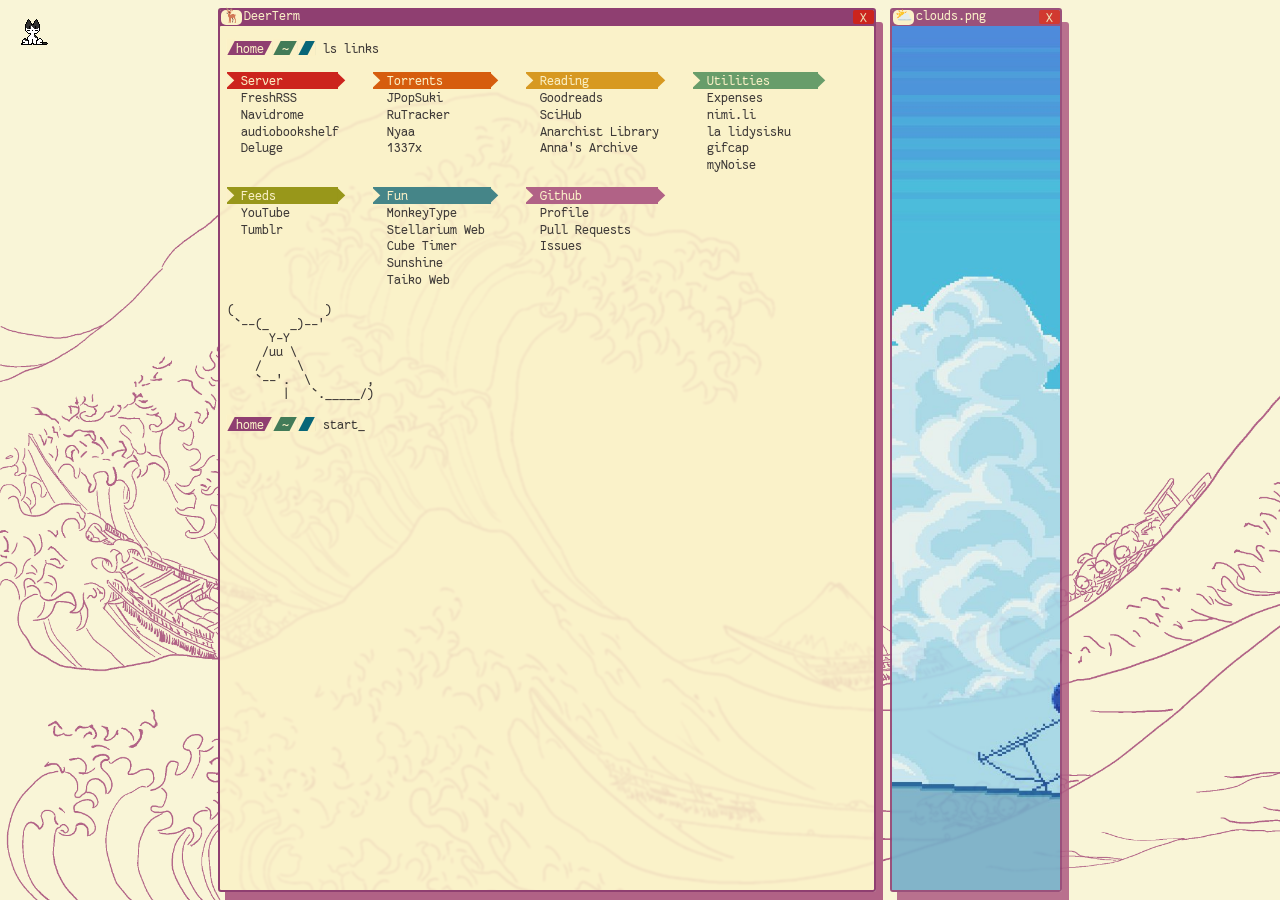
==== index.html @ ce0cee03 "added favicon (finally lmao)" ====
<html>
	<head>
		<!-- Meta -->
			<title>lena@home</title>
			<meta name="viewport" content="width=device-width, initial-scale=1.0">
			<meta name="theme-color" media="(prefers-color-scheme:light)" content="#ebdbb2">
			<meta name="theme-color" media="(prefers-color-scheme:dark)" content="#282828">
		<!-- Favicon -->
			<link rel="apple-touch-icon" sizes="180x180" href="img/favicon/apple-touch-icon.png">
			<link rel="icon" type="image/png" sizes="32x32" href="img/favicon/favicon-32x32.png">
			<link rel="icon" type="image/png" sizes="16x16" href="img/favicon/favicon-16x16.png">
			<link rel="manifest" href="/site.webmanifest">
		<!-- CSS -->
			<link rel="stylesheet" type="text/css" href="css/style.css">
	</head>

	<body>
		<!-- Terminal -->
		<main>
			<div class="titlebar" aria-hidden="true">
				<span class="icon">🦌</span>
				<span class="title">DeerTerm</span>
				<span class="close">X</span>
			</div>
			<p aria-hidden="true"><span class="host">home</span><span class="folder">~</span><span class="slash"></span> ls links</p>
			<nav>
				<ul>
					<li><a href="http://192.168.1.104:80">Server</a></li>
						<li><a href="http://deercraft.mooo.com:2000">FreshRSS</a></li>
						<li><a href="http://deercraft.mooo.com:4533">Navidrome</a></li>
						<li><a href="http://deercraft.mooo.com:13378">audiobookshelf</a></li>
						<li><a href="http://192.168.1.104:8112">Deluge</a></li>
				</ul>

				<ul>
					<li>Torrents</li>
						<li><a href="http://jpopsuki.eu">JPopSuki</a></li>
						<li><a href="http://rutracker.org">RuTracker</a></li>
						<li><a href="http://nyaa.si">Nyaa</a></li>
						<li><a href="http://1337x.to">1337x</a></li>
				</ul>

				<ul>
					<li>Reading</li>
						<li><a href="http://goodreads.com">Goodreads</a></li>
						<li><a href="http://whereisscihub.now.sh">SciHub</a></li>
						<li><a href="http://theanarchistlibrary.org">Anarchist Library</a></li>
						<li><a href="https://annas-archive.org">Anna's Archive</a></li>
				</ul>

				<ul>
					<li>Utilities</li>
						<li><a href="https://docs.google.com/spreadsheets/d/14-EPYANGz81wvxyXqrs6WxIbADskjUtUEodzl5-AEKI/edit?usp=sharing">Expenses</a></li>
						<li><a href="https://nimi.li/">nimi.li</a></li>
						<li><a href="https://sisku.org">la lidysisku</a></li>
						<li><a href="https://gifcap.dev/">gifcap</a></li>
						<li><a href="https://mynoise.net/">myNoise</a></li>
				</ul>

				<ul>
					<li>Feeds</li>
						<li><a href="http://youtube.com">YouTube</a></li>
						<li><a href="http://tumblr.com">Tumblr</a></li>
				</ul>

				<ul>
					<li>Fun</li>
						<li><a href="http://monkeytype.com">MonkeyType</a></li>
						<li><a href="https://stellarium-web.org/">Stellarium Web</a></li>
						<li><a href="https://ruwix.com/online-rubiks-stopwatch-timer/">Cube Timer</a></li>
						<li><a href="http://localhost:47990">Sunshine</a></li>
						<li><a href="https://ouo.269seahorse.me/">Taiko Web</a></li>
				</ul>

				<ul>
					<li><a href="http://github.com">Github</a></li>
						<li><a href="http://github.com/MarshDeer">Profile</a></li>
						<li><a href="http://github.com/pulls">Pull Requests</a></li>
						<li><a href="https://github.com/issues?q=is%3Aopen+is%3Aissue+user%3AMarshDeer+archived%3Afalse+">Issues</a></li>
				</ul>
			</nav>

			<pre aria-hidden="true">
(             )
 `--(_   _)--'
      Y-Y
     /uu \
    /     \
    `--'.  \        ,
        |   `._____/)</pre>
			<p aria-hidden="true"><span class="host">home</span><span class="folder">~</span><span class="slash"></span> start_</p>
		</main>

		<aside aria-hidden="true">
			<div class="titlebar" aria-hidden="true">
				<span class="icon">⛅</span>
				<span class="title">clouds.png</span>
				<span class="close">X</span>
			</div>
			<a onclick="themetoggle()">
				<picture>
					<source srcset="img/horizontal.png" media="(max-width: 730px)">
					<source srcset="img/vertical.jpg">
					<img src="img/vertical.jpg">
				</picture>
			</a>
		</aside>
	</body>
	<script src="js/oneko.js"></script>
	<script src="js/theme.js"></script>
</html>
---- css/style.css ----
/* Themes */
	/* Avoid eldritch horror animations */
        *|*:not(#oneko) {
                transition:			0.2s;
        }

        :root, :root.dark {--bg0h:#1d2021;--bg0t:rgba(40,40,40,.95);--bg0:#282828;--bg0s:#32302f;--bg1:#3c3836;--bg2:#504945;--bg3:#665c54;--bg4:#7c6f64;--gray:#928374;--fg0:#fbf1c7;--fg1:#ebdbb2;--fg2:#d5c4a1;--fg3:#bdae93;--fg4:#a89984;--red:#fb4934;--green:#b8bb26;--yellow:#fabd2f;--blue:#83a598;--purple:#d3869b;--aqua:#8ec07c;--orange:#fe8019;--dred:#cc241d;--dgreen:#98971a;--dyellow:#d79921;--dblue:#458588;--dpurple:#b16286;--daqua:#689d6a;--dorange:#d65d0e;--neko:url(img/cleo.gif);--background:url(../img/bgdark.png);}

        :root.light {--bg0h:#f9f5d7;--bg0t:rgba(251,241,199,.85);--bg0:#fbf1c7;--bg0s:#f2e5bc;--bg1:#ebdbb2;--bg2:#d5c4a1;--bg3:#bdae93;--bg4:#a89984;--gray:#928374;--fg0:#282828;--fg1:#3c3836;--fg2:#504945;--fg3:#665c54;--fg4:#7c6f64;--red:#9d0006;--green:#79740e;--yellow:#b57614;--blue:#076678;--purple:#8f3f71;--aqua:#427b58;--orange:#af3a03;--dred:#cc241d;--dgreen:#98971a;--dyellow:#d79921;--dblue:#458588;--dpurple:#b16286;--daqua:#689d6a;--dorange:#d65d0e;--neko:url(img/cleo.gif);--background:url(../img/bglight.png);}

/* Font */
        @font-face {
                font-family:			fantasque;
                src:				url(../font/fantasque.ttf);
        }

/* Desktop view */
        html {
                align-items:			center;
                font:				14px fantasque, monospace;
                line-height:			1.2;
                display:			flex;
                height:				100%;
		overflow-y:			hidden !important; /* why the hell is this necessary? */
                justify-content:		center;
        }

        body {
                background-color:		var(--bgcolor);
                background-size:		cover;
		background-image:		var(--background);
		display:			grid;
		grid-template-columns:		auto auto;
		column-gap:			2ch;
        }

        main {
                display:			flex;
                flex-direction:			column;
                min-height:			30ch;
                min-width:			50vw;
                padding:			2em;
                float:				left;
		padding:			2em 1ch 1em
        }

        p {
                margin:				0;
                color:				var(--fg1);
        }

                .host, .folder, .slash {
                        color:			var(--bg0);
                }

		.host {background-color:var(--purple);}
		.folder {background-color:var(--aqua);}
		.slash {background-color:var(--blue);}

			:where(.host, .folder, .slash)::before, :where(.host, .folder, .slash)::after {font-size:larger;}
			:where(.host, .folder, .slash)::after {content:"";}
			:where(.host, .folder, .slash)::before  {content:"";}

        a {
                color:				var(--fg1);
                text-decoration:		none;
        }

                ul:nth-child(1n) a:hover {color:var(--red);}
                ul:nth-child(2n) a:hover {color:var(--orange);}
                ul:nth-child(3n) a:hover {color:var(--yellow);}
                ul:nth-child(4n) a:hover {color:var(--aqua);}
                ul:nth-child(5n) a:hover {color:var(--green);}
                ul:nth-child(6n) a:hover {color:var(--blue);}
                ul:nth-child(7n) a:hover {color:var(--purple);}
        ul {
                list-style-type:		none;
                margin:				0;
                padding:			0;
        }

                ul:nth-child(1n) li:first-child {background-color:var(--dred);}
                ul:nth-child(2n) li:first-child {background-color:var(--dorange);}
                ul:nth-child(3n) li:first-child {background-color:var(--dyellow);}
                ul:nth-child(4n) li:first-child {background-color:var(--daqua);}
                ul:nth-child(5n) li:first-child {background-color:var(--dgreen);}
                ul:nth-child(6n) li:first-child {background-color:var(--dblue);}
                ul:nth-child(7n) li:first-child {background-color:var(--dpurple);}

		ul:nth-child(1n) li:first-child::after {color:var(--dred);}
		ul:nth-child(2n) li:first-child::after {color:var(--dorange);}
		ul:nth-child(3n) li:first-child::after {color:var(--dyellow);}
		ul:nth-child(4n) li:first-child::after {color:var(--daqua);}
		ul:nth-child(5n) li:first-child::after {color:var(--dgreen);}
		ul:nth-child(6n) li:first-child::after {color:var(--dblue);}
		ul:nth-child(7n) li:first-child::after {color:var(--dpurple);}

	li:first-child {
		color:			var(--bg0);
		margin-left:		-2ch;
		margin-right:		7ch;
		position:		relative;
	}

		li:first-child a {color: var(--bg0);}

		li:first-child::before {
			content:	" ";
		}

		li:first-child::after {
			content:	"";
			position:	absolute;
			right:		-1ch;
		}

        nav {
		row-gap:			1em;
                display:			grid;
                grid-template-columns:		auto auto auto auto;
                padding:			1em 0;
		margin-left:			2ch;
        }

        aside {
                float:				right;
                width:				24ch;
		opacity:			90%;
		padding:			calc(1em + 2px) 0 0;
        }

                aside img {
                        width:			100%;
                        height:			100%;
                        object-fit:		cover;
                }

        pre {
                margin:				0 0 1em 0;
                color:				var(--fg1);
                font:				14px fantasque;
        }
	
	main,
	aside {
		backdrop-filter:		blur(1px);
		box-shadow:			1ch 1em var(--dpurple),
						inset 0 calc(1em + 2px) var(--purple);
		background-color:		var(--bg0t);
                border:				2px solid var(--purple);
		border-radius:			3px;
		position:			relative;
	}

	::selection {
		color:				var(--fg1);
		background-color:		var(--dblue);
	}

	.titlebar {
		position:			absolute;
		top:				-3px;
		left:				1px;
		color:				var(--bg0);
		width:				100%;
		display:			flex;
		gap:				2px;
	}

		.titlebar .icon {
			color:			var(--fg1);
			background-color:	var(--bg0);
			padding:		2px;
			border-radius:		5px;
			height:			calc(1rem - 3px);
			position:		relative;
			top:			3px;
			line-height:		0.5
		}

		.titlebar .title {
			flex:			1;
		}

		.titlebar .close {
			content:		"X";
			position:		relative;
			top:			3px;
			right:			1px;
			width:			3ch;
			height:			1em;
			border-radius:		2px;
			background-color:	var(--dred);
			color:			#ebdbb2;
			text-align:		center;
			line-height:		1;
			justify-self:		flex-end;
		}
			
/* Mobile view */
        @media screen and (max-width: 730px) {
                html {
                        font:			11px fantasque;
                }

		body {
			display:		grid;
			grid-template-columns:	auto;
		}

                main {
                        display:		grid;
                        align-items:		center;
                }

                aside,
                main {
                        width: 			80vw;
                }

                aside {
                        max-height:		12em;
                        margin:			2em auto;
                        float:			left;
                }

                nav {
                        grid-template-columns:	30% 30% 30%;
                        grid-column-gap:	5%;
                }

                pre {
                        display:		none;
                }

                .slash {
                        font-size:		11px;
                }
        }

        @media screen and (max-width: 470px) {
                nav {
                        grid-template-columns:	40% 40%;
                        grid-column-gap:	20%;
                }

                aside {
                        max-height:		10em;
                }
        }

        @media screen and (max-width: 400px) {
                aside {
                        max-height:		8em;
                }

/* Accessibility */
	@media screen and (prefers-reduced-motion) {
		#oneko {
			display:		none;
		}

		* {
			transition:		none;
		}
	}
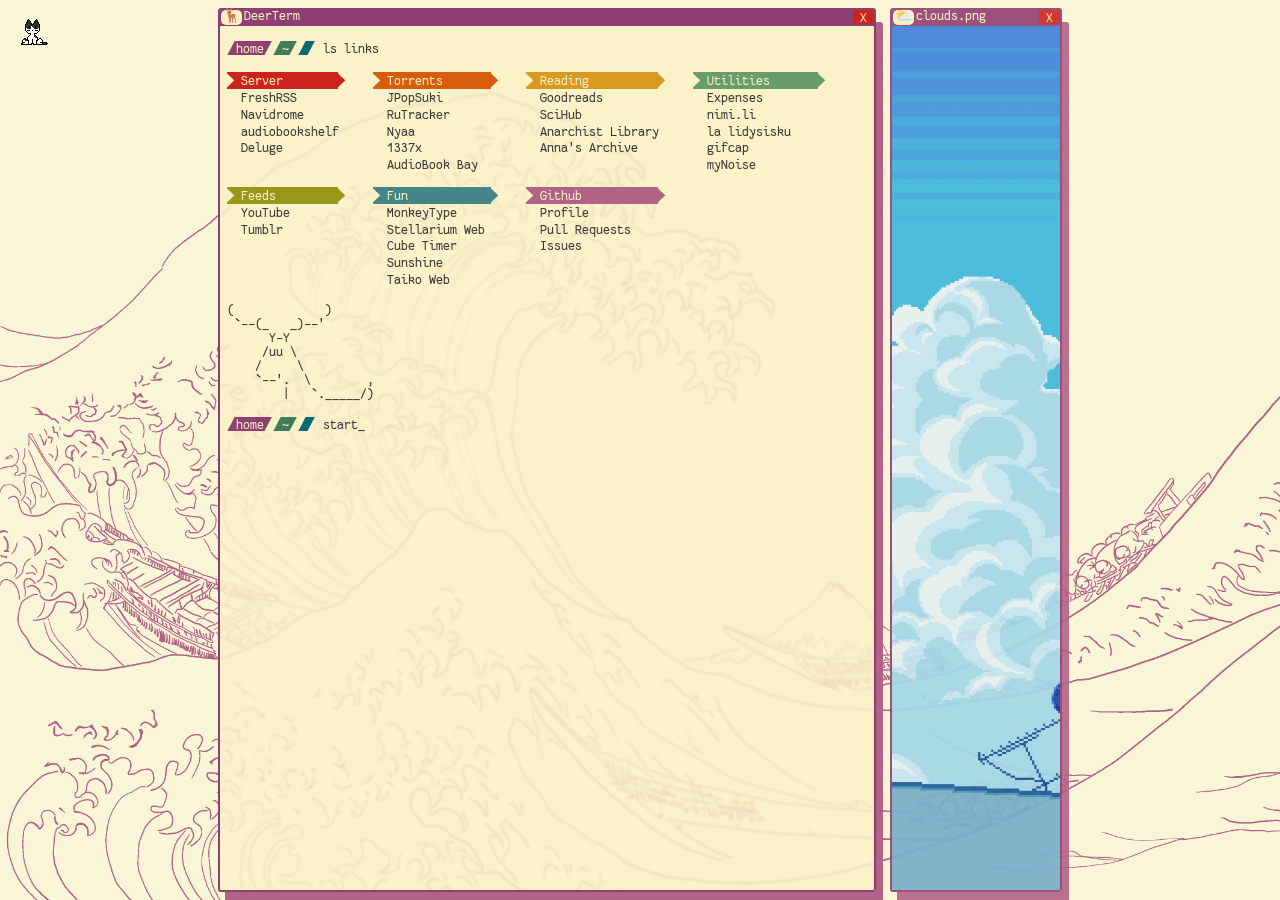
==== commit 9cfcfa03: "added ABB" ====
--- a/index.html
+++ b/index.html
@@ -34,17 +34,18 @@
 
 				<ul>
 					<li>Torrents</li>
-						<li><a href="http://jpopsuki.eu">JPopSuki</a></li>
-						<li><a href="http://rutracker.org">RuTracker</a></li>
-						<li><a href="http://nyaa.si">Nyaa</a></li>
-						<li><a href="http://1337x.to">1337x</a></li>
+						<li><a href="https://jpopsuki.eu">JPopSuki</a></li>
+						<li><a href="https://rutracker.org">RuTracker</a></li>
+						<li><a href="https://nyaa.si">Nyaa</a></li>
+						<li><a href="https://1337x.to">1337x</a></li>
+						<li><a href="https://audiobookbay.is">AudioBook Bay</a></li>
 				</ul>
 
 				<ul>
 					<li>Reading</li>
-						<li><a href="http://goodreads.com">Goodreads</a></li>
-						<li><a href="http://whereisscihub.now.sh">SciHub</a></li>
-						<li><a href="http://theanarchistlibrary.org">Anarchist Library</a></li>
+						<li><a href="https://goodreads.com">Goodreads</a></li>
+						<li><a href="https://whereisscihub.now.sh">SciHub</a></li>
+						<li><a href="https://theanarchistlibrary.org">Anarchist Library</a></li>
 						<li><a href="https://annas-archive.org">Anna's Archive</a></li>
 				</ul>
 
@@ -59,23 +60,23 @@
 
 				<ul>
 					<li>Feeds</li>
-						<li><a href="http://youtube.com">YouTube</a></li>
-						<li><a href="http://tumblr.com">Tumblr</a></li>
+						<li><a href="https://youtube.com">YouTube</a></li>
+						<li><a href="https://tumblr.com">Tumblr</a></li>
 				</ul>
 
 				<ul>
 					<li>Fun</li>
-						<li><a href="http://monkeytype.com">MonkeyType</a></li>
+						<li><a href="https://monkeytype.com">MonkeyType</a></li>
 						<li><a href="https://stellarium-web.org/">Stellarium Web</a></li>
 						<li><a href="https://ruwix.com/online-rubiks-stopwatch-timer/">Cube Timer</a></li>
-						<li><a href="http://localhost:47990">Sunshine</a></li>
+						<li><a href="https://localhost:47990">Sunshine</a></li>
 						<li><a href="https://ouo.269seahorse.me/">Taiko Web</a></li>
 				</ul>
 
 				<ul>
-					<li><a href="http://github.com">Github</a></li>
-						<li><a href="http://github.com/MarshDeer">Profile</a></li>
-						<li><a href="http://github.com/pulls">Pull Requests</a></li>
+					<li><a href="https://github.com">Github</a></li>
+						<li><a href="https://github.com/MarshDeer">Profile</a></li>
+						<li><a href="https://github.com/pulls">Pull Requests</a></li>
 						<li><a href="https://github.com/issues?q=is%3Aopen+is%3Aissue+user%3AMarshDeer+archived%3Afalse+">Issues</a></li>
 				</ul>
 			</nav>
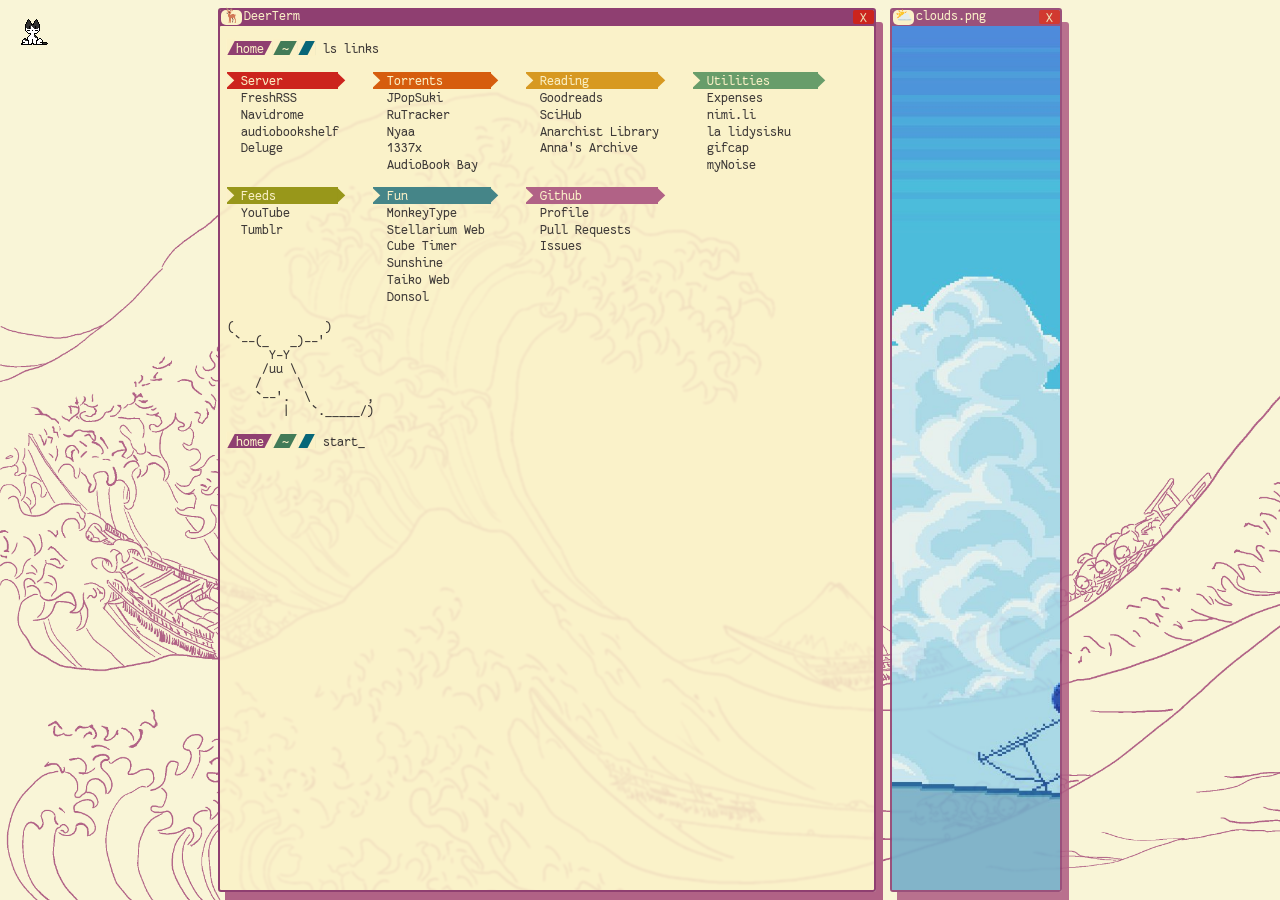
==== commit 340e6cc8: "added donsol TODO: FULL FUCKING REWRITE OF THIS THING" ====
--- a/index.html
+++ b/index.html
@@ -71,6 +71,7 @@
 						<li><a href="https://ruwix.com/online-rubiks-stopwatch-timer/">Cube Timer</a></li>
 						<li><a href="https://localhost:47990">Sunshine</a></li>
 						<li><a href="https://ouo.269seahorse.me/">Taiko Web</a></li>
+						<li><a href="https://donsol.tdjs.tech/">Donsol</a></li>
 				</ul>
 
 				<ul>
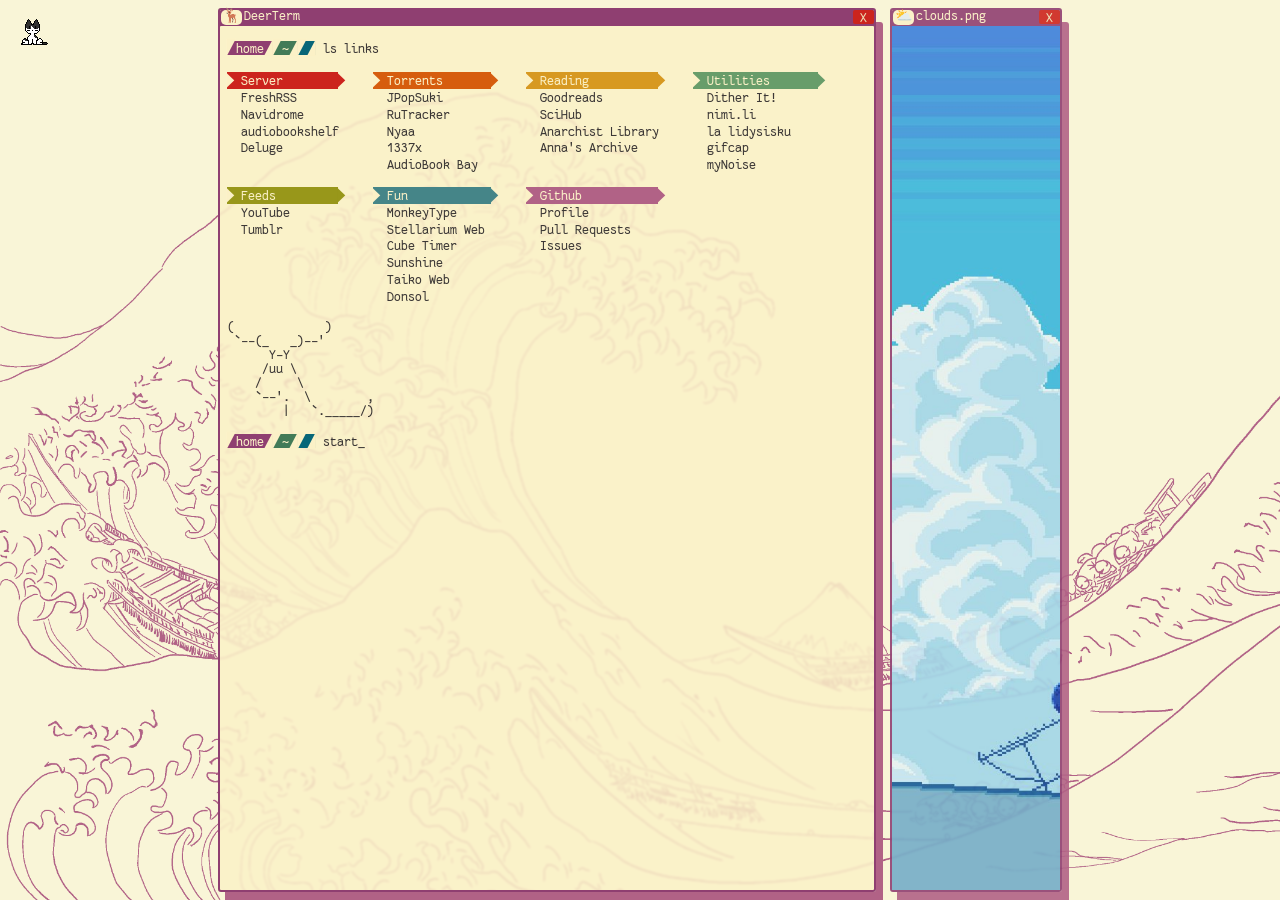
==== commit 6ec21634: "removed expenses, added ditherit" ====
--- a/index.html
+++ b/index.html
@@ -51,7 +51,7 @@
 
 				<ul>
 					<li>Utilities</li>
-						<li><a href="https://docs.google.com/spreadsheets/d/14-EPYANGz81wvxyXqrs6WxIbADskjUtUEodzl5-AEKI/edit?usp=sharing">Expenses</a></li>
+						<li><a href="https://ditherit.com/">Dither It!</a></li>
 						<li><a href="https://nimi.li/">nimi.li</a></li>
 						<li><a href="https://sisku.org">la lidysisku</a></li>
 						<li><a href="https://gifcap.dev/">gifcap</a></li>
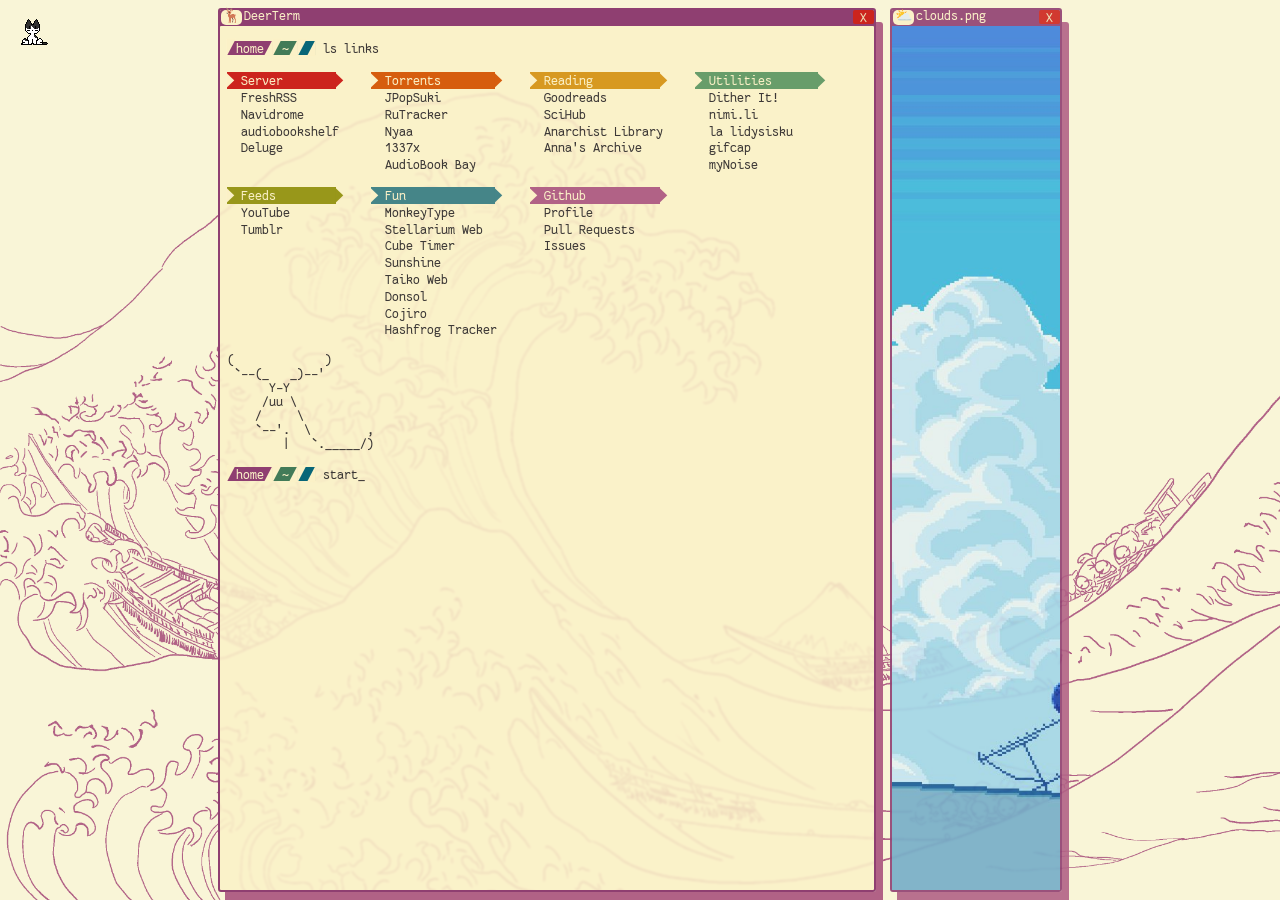
==== commit 9c81e220: "added zootr stuff" ====
--- a/index.html
+++ b/index.html
@@ -72,6 +72,8 @@
 						<li><a href="https://localhost:47990">Sunshine</a></li>
 						<li><a href="https://ouo.269seahorse.me/">Taiko Web</a></li>
 						<li><a href="https://donsol.tdjs.tech/">Donsol</a></li>
+						<li><a href="https://www.cojiro.app/">Cojiro</a></li>
+						<li><a href="https://hashflog-tracker.com/">Hashfrog Tracker</a></li>
 				</ul>
 
 				<ul>
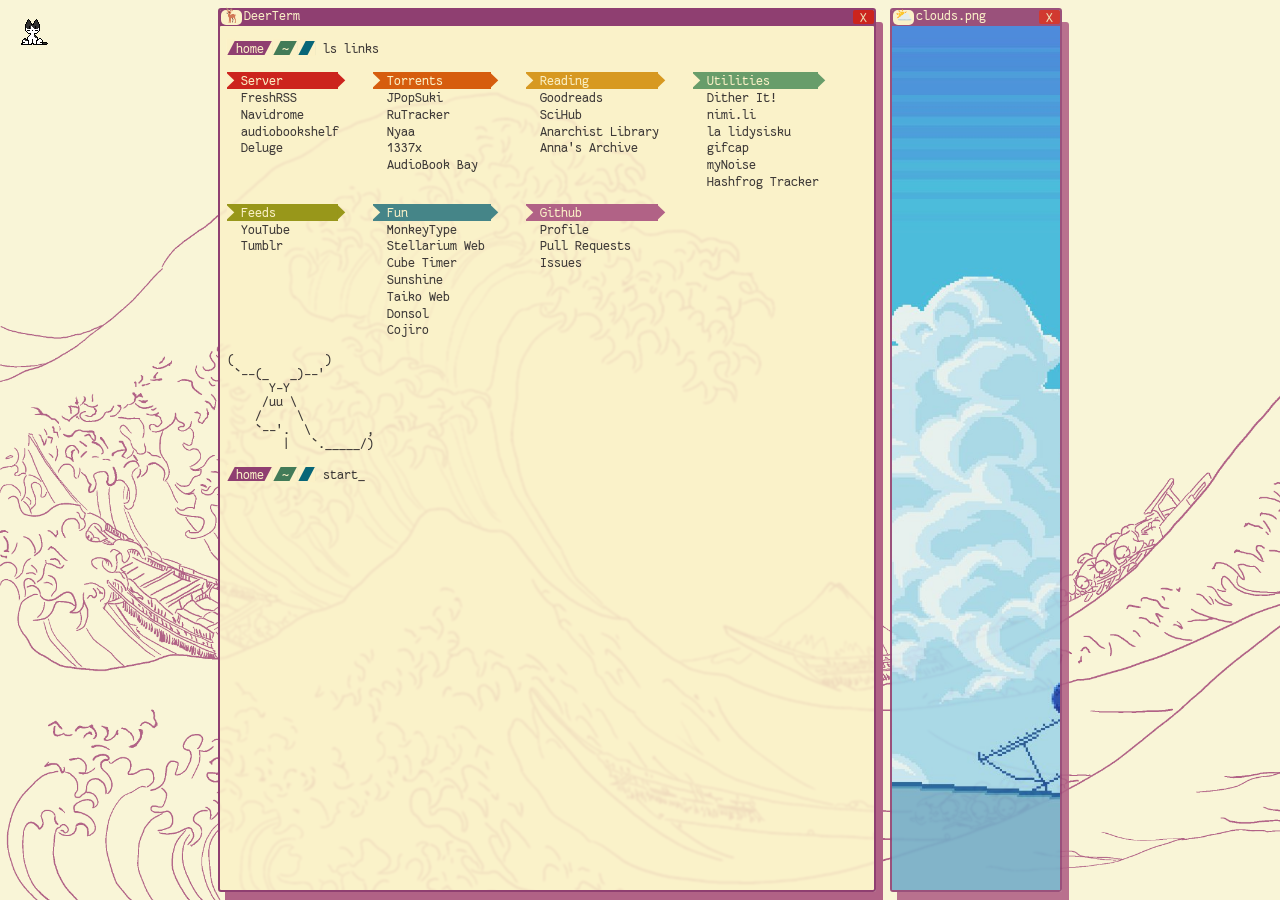
==== commit 702d9d94: "typo and category correction" ====
--- a/index.html
+++ b/index.html
@@ -56,6 +56,7 @@
 						<li><a href="https://sisku.org">la lidysisku</a></li>
 						<li><a href="https://gifcap.dev/">gifcap</a></li>
 						<li><a href="https://mynoise.net/">myNoise</a></li>
+						<li><a href="https://hashfrog-tracker.com/">Hashfrog Tracker</a></li>
 				</ul>
 
 				<ul>
@@ -73,7 +74,6 @@
 						<li><a href="https://ouo.269seahorse.me/">Taiko Web</a></li>
 						<li><a href="https://donsol.tdjs.tech/">Donsol</a></li>
 						<li><a href="https://www.cojiro.app/">Cojiro</a></li>
-						<li><a href="https://hashflog-tracker.com/">Hashfrog Tracker</a></li>
 				</ul>
 
 				<ul>
